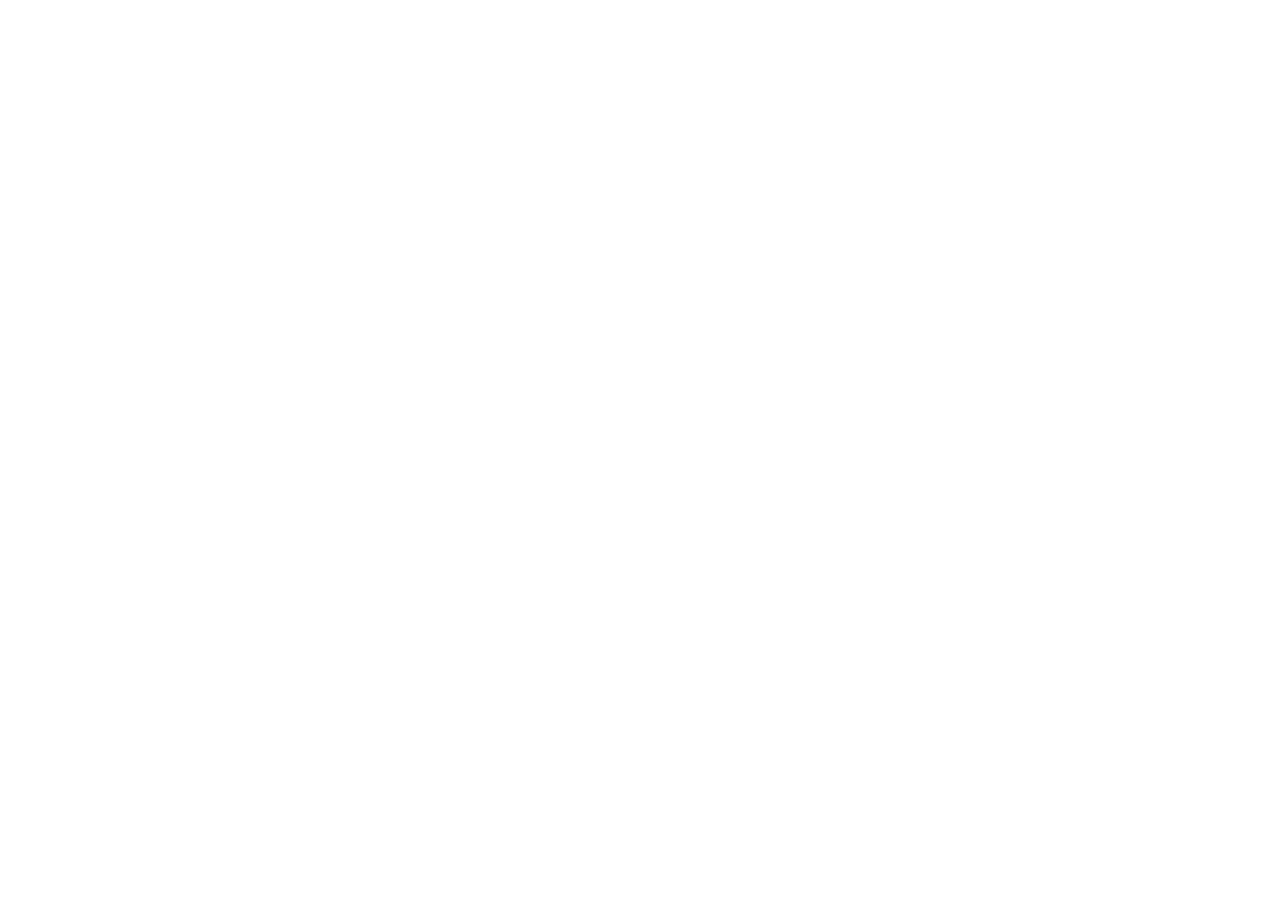
==== index.html @ 90bb43bd "新增功能" ====
<!DOCTYPE html>
<html lang="en">

<head>
    <meta charset="UTF-8">
    <meta http-equiv="X-UA-Compatible" content="IE=edge">
    <meta name="viewport" content="width=device-width, initial-scale=1.0">
    <title>Document</title>
</head>

<body>

</body>
<script>
    //♠♥♦♣
    let card_group = ['♠A', '♠2', '♠3', '♠4', '♠5', '♠6', '♠7', '♠8', '♠9', '♠10', '♠J', '♠Q', '♠K', '♥A', '♥2', '♥3', '♥4', '♥5', '♥6', '♥7', '♥8', '♥9', '♥10', '♥J', '♥Q', '♥K', '♦A', '♦2', '♦3', '♦4', '♦5', '♦6', '♦7', '♦8', '♦9', '♦10', '♦J', '♦Q', '♦K', '♣A', '♣2', '♣3', '♣4', '♣5', '♣6', '♣7', '♣8', '♣9', '♣10', '♣J', '♣Q', '♣K']
    let card_value = {
        '♠A': 144,
        '♠2': 24,
        '♠3': 34,
        '♠4': 44,
        '♠5': 54,
        '♠6': 64,
        '♠7': 74,
        '♠8': 84,
        '♠9': 94,
        '♠10': 104,
        '♠J': 114,
        '♠Q': 124,
        '♠K': 134,
        '♥A': 143,
        '♥2': 23,
        '♥3': 33,
        '♥4': 43,
        '♥5': 53,
        '♥6': 63,
        '♥7': 73,
        '♥8': 83,
        '♥9': 93,
        '♥10': 103,
        '♥J': 113,
        '♥Q': 123,
        '♥K': 133,
        '♦A': 142,
        '♦2': 22,
        '♦3': 32,
        '♦4': 42,
        '♦5': 52,
        '♦6': 62,
        '♦7': 72,
        '♦8': 82,
        '♦9': 92,
        '♦10': 102,
        '♦J': 112,
        '♦Q': 122,
        '♦K': 132,
        '♣A': 141,
        '♣2': 21,
        '♣3': 31,
        '♣4': 41,
        '♣5': 51,
        '♣6': 61,
        '♣7': 71,
        '♣8': 81,
        '♣9': 91,
        '♣10': 101,
        '♣J': 111,
        '♣Q': 121,
        '♣K': 131,
    }
    let card = ['0', '0', '2', '3', '4', '5', '6', '7', '8', '9', '10', 'J', 'Q', 'K', 'A']
        // let a = [random1(), random1(), random1()]
        // console.log(a);
    let test = get_vlaue(['♠2', '♠3', '♠4'])
    console.log(['♠A', '♠2', '♠3']);
    console.log(test);
    //随机发牌函数,调用一次返回一张牌
    function random1() {
        //生成牌组的下标
        let index = Math.floor(Math.random() * card_group.length);
        //到牌组取牌
        let temp = card_group[index];
        //取完牌之后从牌组中删除这张牌,避免重复
        card_group.splice(index, 1)
        return temp
    }


    //获取牌对应的值方法
    function get_vlaue(arr) {
        //循环三张牌,分别从值数组中取到对应的值
        let temp = [card_value[arr[0]], card_value[arr[1]], card_value[arr[2]]]
        return temp
    }
    //判断是否为对子方法
    function judge_Pair(arr) {
        //temp中将要存入三张牌的值
        let temp = [];
        //循环牌组,将牌组转化为可识别的牌大小的值
        for (let i = 0; i < arr.length; i++) {
            temp.push(parseInt(arr[i] / 10))
        }


        //比较每张牌是否相等,相等的话返回相等的牌和剩下的牌的值,不相等的话返回false表示不是对子
        let temp2 = temp[0] == temp[1] ? card[temp[1]] + ',' + arr[2] : temp[0] == temp[2] ? card[temp[0]] + ',' + arr[1] : temp[1] == temp[2] ? card[temp[1]] + ',' + arr[0] : false
        let result = [];

        //返回的值是字符串,处理为数组,flase的话直接返回
        if (temp2) {
            return temp2.split(',')
        } else return temp2
    }

    judge_Connection(test);


    //判断是否为顺子和顺金方法
    function judge_Connection(arr) {
        let value = []
        let value2 = [];
        //循环牌组,将牌组转化为可识别的牌花色的值
        for (let i = 0; i < arr.length; i++) {
            value.push(parseInt(arr[i] % 10))
        }


        //循环牌组,将牌组转化为可识别的牌大小的值
        for (let i = 0; i < arr.length; i++) {
            value2.push(parseInt(arr[i] / 10))
        }

        //判断三张牌的花色是否相同
        let a = value[0] == value[1] && value[1] == value[2] ? true : false;
        //判断是不是顺金
        if (a) {
            let min = Math.min(value2[0], value2[1], value2[2])
            let max = Math.max(value2[0], value2[1], value2[2]);
            //判断是不是顺金
            if (min + 2 == max) {
                let result = []
                let max_index = value2.indexOf(max);
                result.push(arr[max_index])

            }
        } else return false


    }
</script>

</html>
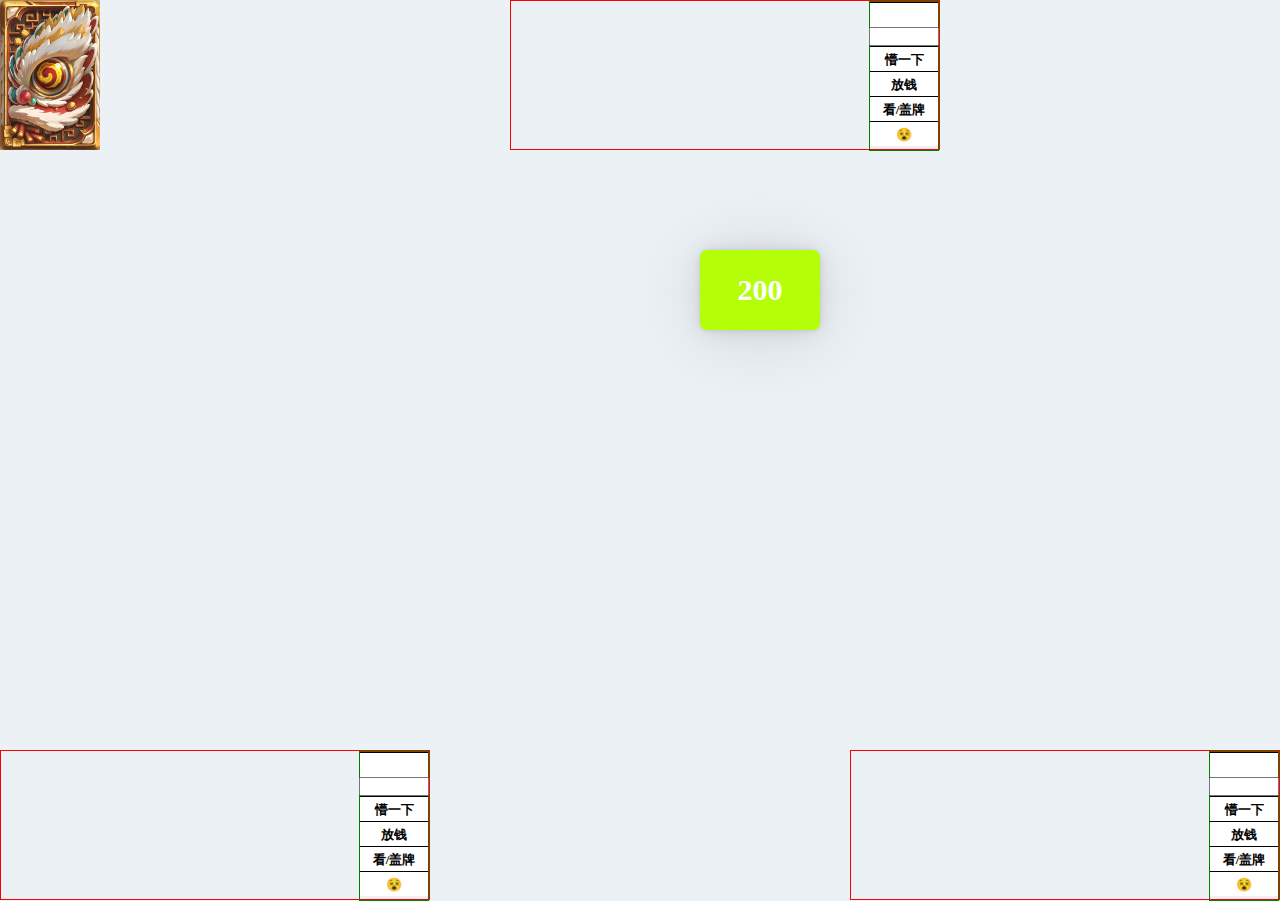
==== commit c2a318aa: "页面处理" ====
--- a/index.html
+++ b/index.html
@@ -1,152 +1,91 @@
 <!DOCTYPE html>
 <html lang="en">
+
 
 <head>
     <meta charset="UTF-8">
     <meta http-equiv="X-UA-Compatible" content="IE=edge">
     <meta name="viewport" content="width=device-width, initial-scale=1.0">
     <title>Document</title>
+    <link rel="stylesheet" href="./index.css">
+
 </head>
 
 <body>
+    <div class="desk">
+        <div class="Prize_pool">
+            <span>200</span>
+        </div>
+        <div class="card_box" id="card_group1">
+            <img src="./img/back.jpg" alt="">
+        </div>
+        <div class="card_box" id="card_group2">
+            <img src="./img/back.jpg" alt="">
+        </div>
+        <div class="card_box" id="card_group3">
+            <img src="./img/back.jpg" alt="">
+        </div>
+        <div class="card_box" id="card_group4">
+            <img src="./img/back.jpg" alt="">
+        </div>
+        <div class="card_box" id="card_group5">
+            <img src="./img/back.jpg" alt="">
+        </div>
+        <div class="card_box" id="card_group6">
+            <img src="./img/back.jpg" alt="">
+        </div>
+        <div class="card_box" id="card_group7">
+            <img src="./img/back.jpg" alt="">
+        </div>
+        <div class="card_box" id="card_group8">
+            <img src="./img/back.jpg" alt="">
+        </div>
+        <div class="card_box" id="card_group9">
+            <img src="./img/back.jpg" alt="">
+        </div>
+        <div class="card_box" id="card_group10">
+            <img src="./img/back.jpg" alt="">
+        </div>
+        <div class="contorler" style="float: right;">
+            <button class="start">开始</button>
+            <button onclick="location.reload()">洗牌</button>
+        </div>
+        <div class="gamer gamer1">
+            <div class="oprete">
+                <div class="b1"></div>
+                <input type="text" name="" id="" style="width: 70px;display: block;margin-top: -4px;margin-left: -1px;">
+                <div class="b1">懵一下</div>
+                <div class="b1">放钱</div>
+                <div class="b1" id="seeCard1">看/盖牌</div>
+                <div class="b1" id="abandon1">😵</div>
+            </div>
+        </div>
+        <div class="gamer gamer2">
+            <div class="oprete">
+                <div class="b1"></div>
+                <input type="text" name="" id="" style="width: 70px;display: block;margin-top: -4px;margin-left: -1px;">
+                <div class="b1">懵一下</div>
+                <div class="b1">放钱</div>
+                <div class="b1" id="seeCard2">看/盖牌</div>
+                <div class="b1" id="abandon2">😵</div>
+            </div>
+        </div>
+        <div class="gamer gamer3">
+            <div class="oprete">
+                <div class="b1"></div>
+                <input type="text" name="" id="" style="width: 70px;display: block;margin-top: -4px;margin-left: -1px;">
+                <div class="b1">懵一下</div>
+                <div class="b1">放钱</div>
+                <div class="b1">看/盖牌</div>
+                <div class="b1">😵</div>
+            </div>
+        </div>
 
 </body>
-<script>
-    //♠♥♦♣
-    let card_group = ['♠A', '♠2', '♠3', '♠4', '♠5', '♠6', '♠7', '♠8', '♠9', '♠10', '♠J', '♠Q', '♠K', '♥A', '♥2', '♥3', '♥4', '♥5', '♥6', '♥7', '♥8', '♥9', '♥10', '♥J', '♥Q', '♥K', '♦A', '♦2', '♦3', '♦4', '♦5', '♦6', '♦7', '♦8', '♦9', '♦10', '♦J', '♦Q', '♦K', '♣A', '♣2', '♣3', '♣4', '♣5', '♣6', '♣7', '♣8', '♣9', '♣10', '♣J', '♣Q', '♣K']
-    let card_value = {
-        '♠A': 144,
-        '♠2': 24,
-        '♠3': 34,
-        '♠4': 44,
-        '♠5': 54,
-        '♠6': 64,
-        '♠7': 74,
-        '♠8': 84,
-        '♠9': 94,
-        '♠10': 104,
-        '♠J': 114,
-        '♠Q': 124,
-        '♠K': 134,
-        '♥A': 143,
-        '♥2': 23,
-        '♥3': 33,
-        '♥4': 43,
-        '♥5': 53,
-        '♥6': 63,
-        '♥7': 73,
-        '♥8': 83,
-        '♥9': 93,
-        '♥10': 103,
-        '♥J': 113,
-        '♥Q': 123,
-        '♥K': 133,
-        '♦A': 142,
-        '♦2': 22,
-        '♦3': 32,
-        '♦4': 42,
-        '♦5': 52,
-        '♦6': 62,
-        '♦7': 72,
-        '♦8': 82,
-        '♦9': 92,
-        '♦10': 102,
-        '♦J': 112,
-        '♦Q': 122,
-        '♦K': 132,
-        '♣A': 141,
-        '♣2': 21,
-        '♣3': 31,
-        '♣4': 41,
-        '♣5': 51,
-        '♣6': 61,
-        '♣7': 71,
-        '♣8': 81,
-        '♣9': 91,
-        '♣10': 101,
-        '♣J': 111,
-        '♣Q': 121,
-        '♣K': 131,
-    }
-    let card = ['0', '0', '2', '3', '4', '5', '6', '7', '8', '9', '10', 'J', 'Q', 'K', 'A']
-        // let a = [random1(), random1(), random1()]
-        // console.log(a);
-    let test = get_vlaue(['♠2', '♠3', '♠4'])
-    console.log(['♠A', '♠2', '♠3']);
-    console.log(test);
-    //随机发牌函数,调用一次返回一张牌
-    function random1() {
-        //生成牌组的下标
-        let index = Math.floor(Math.random() * card_group.length);
-        //到牌组取牌
-        let temp = card_group[index];
-        //取完牌之后从牌组中删除这张牌,避免重复
-        card_group.splice(index, 1)
-        return temp
-    }
-
-
-    //获取牌对应的值方法
-    function get_vlaue(arr) {
-        //循环三张牌,分别从值数组中取到对应的值
-        let temp = [card_value[arr[0]], card_value[arr[1]], card_value[arr[2]]]
-        return temp
-    }
-    //判断是否为对子方法
-    function judge_Pair(arr) {
-        //temp中将要存入三张牌的值
-        let temp = [];
-        //循环牌组,将牌组转化为可识别的牌大小的值
-        for (let i = 0; i < arr.length; i++) {
-            temp.push(parseInt(arr[i] / 10))
-        }
-
-
-        //比较每张牌是否相等,相等的话返回相等的牌和剩下的牌的值,不相等的话返回false表示不是对子
-        let temp2 = temp[0] == temp[1] ? card[temp[1]] + ',' + arr[2] : temp[0] == temp[2] ? card[temp[0]] + ',' + arr[1] : temp[1] == temp[2] ? card[temp[1]] + ',' + arr[0] : false
-        let result = [];
-
-        //返回的值是字符串,处理为数组,flase的话直接返回
-        if (temp2) {
-            return temp2.split(',')
-        } else return temp2
-    }
-
-    judge_Connection(test);
-
-
-    //判断是否为顺子和顺金方法
-    function judge_Connection(arr) {
-        let value = []
-        let value2 = [];
-        //循环牌组,将牌组转化为可识别的牌花色的值
-        for (let i = 0; i < arr.length; i++) {
-            value.push(parseInt(arr[i] % 10))
-        }
-
-
-        //循环牌组,将牌组转化为可识别的牌大小的值
-        for (let i = 0; i < arr.length; i++) {
-            value2.push(parseInt(arr[i] / 10))
-        }
-
-        //判断三张牌的花色是否相同
-        let a = value[0] == value[1] && value[1] == value[2] ? true : false;
-        //判断是不是顺金
-        if (a) {
-            let min = Math.min(value2[0], value2[1], value2[2])
-            let max = Math.max(value2[0], value2[1], value2[2]);
-            //判断是不是顺金
-            if (min + 2 == max) {
-                let result = []
-                let max_index = value2.indexOf(max);
-                result.push(arr[max_index])
-
-            }
-        } else return false
-
-
-    }
-</script>
+<script src="./js/index.js"></script>
+<script src="./js/anime.min.js"></script>
+<script src="./js/action.js"></script>
+<script src="./js/handle.js"></script>
+<script src="./js/vue.js"></script>
 
 </html>--- a/index.css
+++ b/index.css
@@ -0,0 +1,98 @@
+* {
+    margin: 0;
+    padding: 0;
+    box-sizing: border-box;
+}
+
+body {
+    background-color: #ecf1f6;
+}
+
+.desk {
+    width: 1519px;
+    height: 696px;
+}
+
+.card_box {
+    position: absolute;
+    top: 0;
+    left: 0;
+    width: 100px;
+    height: 150px;
+}
+
+.card_box img {
+    width: 100%;
+    height: 100%;
+}
+
+.gamer {
+    width: 430px;
+    height: 150px;
+    border: 1px solid red;
+}
+
+.gamer1 {
+    position: absolute;
+    bottom: 0;
+    left: 0;
+}
+
+.gamer2 {
+    position: absolute;
+    bottom: 0;
+    right: 0;
+}
+
+.gamer3 {
+    position: absolute;
+    top: 0;
+    left: 510px;
+}
+
+.oprete {
+    float: right;
+    width: 70px;
+    height: 150px;
+    border: 1px solid green;
+}
+
+.oprete button {
+    width: 100%;
+    outline: none;
+}
+
+.b1 {
+    display: inline-block;
+    width: 100%;
+    height: 25px;
+    text-align: center;
+    line-height: 25px;
+    font-size: 13px;
+    font-weight: bold;
+    color: black;
+    border-top: 1px solid black;
+    background-color: white;
+    cursor: pointer;
+}
+
+.Prize_pool {
+    position: absolute;
+    top: 250px;
+    left: 700px;
+    width: 120px;
+    height: 80px;
+    color: white;
+    font-size: 30px;
+    text-align: center;
+    line-height: 80px;
+    font-weight: 700;
+    background-color: #00ff44;
+    border-radius: 7px;
+    box-shadow: 0px 0.2px 3.6px rgba(0, 0, 0, 0.042), 0px 0.6px 10px rgba(0, 0, 0, 0.06), 0px 1.5px 24.1px rgba(0, 0, 0, 0.078), 0px 5px 80px rgba(0, 0, 0, 0.12);
+}
+
+
+/* .card_box img {
+    width: 100px;
+} */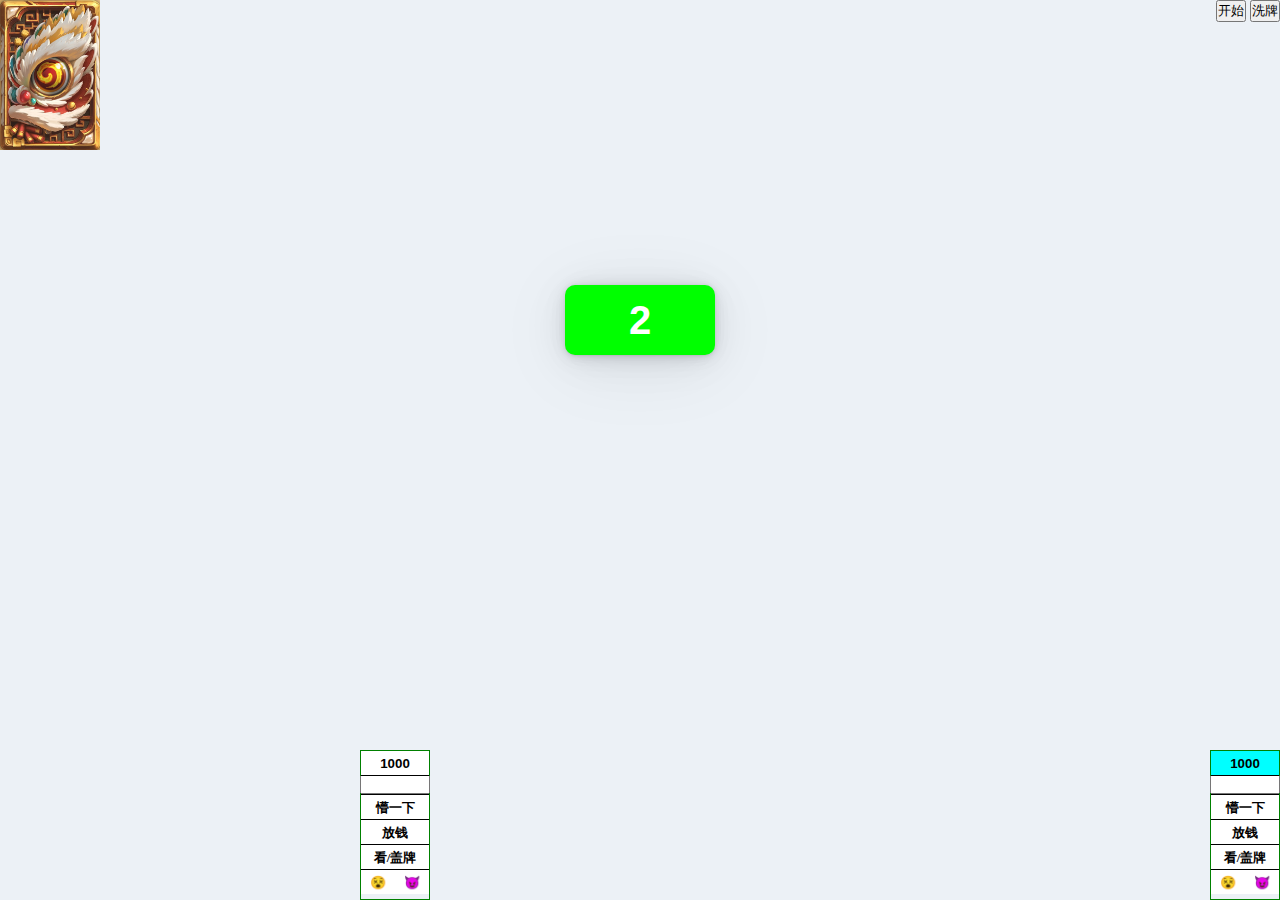
==== commit e6faab6b: "完成" ====
--- a/index.html
+++ b/index.html
@@ -7,15 +7,14 @@
     <meta http-equiv="X-UA-Compatible" content="IE=edge">
     <meta name="viewport" content="width=device-width, initial-scale=1.0">
     <title>Document</title>
-    <link rel="stylesheet" href="./index.css">
+    <link rel="stylesheet" href="./css/index.css">
+    <link rel="stylesheet" href="./css/style.css">
 
 </head>
 
 <body>
     <div class="desk">
-        <div class="Prize_pool">
-            <span>200</span>
-        </div>
+        <input type="text" disabled value="2" class="desk_screen">
         <div class="card_box" id="card_group1">
             <img src="./img/back.jpg" alt="">
         </div>
@@ -46,46 +45,237 @@
         <div class="card_box" id="card_group10">
             <img src="./img/back.jpg" alt="">
         </div>
-        <div class="contorler" style="float: right;">
+        <div class="contorler" style="position: absolute;top: 0;right: 0;">
             <button class="start">开始</button>
             <button onclick="location.reload()">洗牌</button>
         </div>
         <div class="gamer gamer1">
             <div class="oprete">
-                <div class="b1"></div>
-                <input type="text" name="" id="" style="width: 70px;display: block;margin-top: -4px;margin-left: -1px;">
-                <div class="b1">懵一下</div>
-                <div class="b1">放钱</div>
+                <input type="text" class="oprate_screen" id="oprate_screen" value="0" readonly="readonly">
+                <input type="text" name="" id="inp1" style="width: 70px;display: block;margin-top: -4px;margin-left: -1px;">
+                <div class="b1" onclick="guess(true)">懵一下</div>
+                <div class="b1" onclick="putMoney(true)">放钱</div>
                 <div class="b1" id="seeCard1">看/盖牌</div>
-                <div class="b1" id="abandon1">😵</div>
+                <div class="b1" id="abandon1" style="width: 50% ;float: left;">😵</div>
+                <div class="b1" style="width: 50%; float: left;" id="open1">😈</div>
             </div>
         </div>
         <div class="gamer gamer2">
             <div class="oprete">
-                <div class="b1"></div>
-                <input type="text" name="" id="" style="width: 70px;display: block;margin-top: -4px;margin-left: -1px;">
-                <div class="b1">懵一下</div>
-                <div class="b1">放钱</div>
+                <input type="text" class="oprate_screen" id="oprate_screen2" value="0" readonly="readonly">
+                <input type="text" name="" id="inp2" style="width: 70px;display: block;margin-top: -4px;margin-left: -1px;">
+                <div class="b1" onclick="guess2(false)">懵一下</div>
+                <div class="b1" onclick="putMoney2(false)">放钱</div>
                 <div class="b1" id="seeCard2">看/盖牌</div>
-                <div class="b1" id="abandon2">😵</div>
+                <div class="b1" id="abandon2" style="width: 50% ;float: left;">😵</div>
+                <div class="b1" style="width: 50%; float: left;" id="open1">😈</div>
             </div>
         </div>
         <div class="gamer gamer3">
             <div class="oprete">
                 <div class="b1"></div>
-                <input type="text" name="" id="" style="width: 70px;display: block;margin-top: -4px;margin-left: -1px;">
+                <input type="text" name="" id="inp3" style="width: 70px;display: block;margin-top: -4px;margin-left: -1px;">
                 <div class="b1">懵一下</div>
                 <div class="b1">放钱</div>
                 <div class="b1">看/盖牌</div>
                 <div class="b1">😵</div>
             </div>
         </div>
+    </div>
+    <div class="socket">
+        <div class="gel center-gel">
+            <div class="hex-brick h1"></div>
+            <div class="hex-brick h2"></div>
+            <div class="hex-brick h3"></div>
+        </div>
+        <div class="gel c1 r1">
+            <div class="hex-brick h1"></div>
+            <div class="hex-brick h2"></div>
+            <div class="hex-brick h3"></div>
+        </div>
+        <div class="gel c2 r1">
+            <div class="hex-brick h1"></div>
+            <div class="hex-brick h2"></div>
+            <div class="hex-brick h3"></div>
+        </div>
+        <div class="gel c3 r1">
+            <div class="hex-brick h1"></div>
+            <div class="hex-brick h2"></div>
+            <div class="hex-brick h3"></div>
+        </div>
+        <div class="gel c4 r1">
+            <div class="hex-brick h1"></div>
+            <div class="hex-brick h2"></div>
+            <div class="hex-brick h3"></div>
+        </div>
+        <div class="gel c5 r1">
+            <div class="hex-brick h1"></div>
+            <div class="hex-brick h2"></div>
+            <div class="hex-brick h3"></div>
+        </div>
+        <div class="gel c6 r1">
+            <div class="hex-brick h1"></div>
+            <div class="hex-brick h2"></div>
+            <div class="hex-brick h3"></div>
+        </div>
+
+        <div class="gel c7 r2">
+            <div class="hex-brick h1"></div>
+            <div class="hex-brick h2"></div>
+            <div class="hex-brick h3"></div>
+        </div>
+
+        <div class="gel c8 r2">
+            <div class="hex-brick h1"></div>
+            <div class="hex-brick h2"></div>
+            <div class="hex-brick h3"></div>
+        </div>
+        <div class="gel c9 r2">
+            <div class="hex-brick h1"></div>
+            <div class="hex-brick h2"></div>
+            <div class="hex-brick h3"></div>
+        </div>
+        <div class="gel c10 r2">
+            <div class="hex-brick h1"></div>
+            <div class="hex-brick h2"></div>
+            <div class="hex-brick h3"></div>
+        </div>
+        <div class="gel c11 r2">
+            <div class="hex-brick h1"></div>
+            <div class="hex-brick h2"></div>
+            <div class="hex-brick h3"></div>
+        </div>
+        <div class="gel c12 r2">
+            <div class="hex-brick h1"></div>
+            <div class="hex-brick h2"></div>
+            <div class="hex-brick h3"></div>
+        </div>
+        <div class="gel c13 r2">
+            <div class="hex-brick h1"></div>
+            <div class="hex-brick h2"></div>
+            <div class="hex-brick h3"></div>
+        </div>
+        <div class="gel c14 r2">
+            <div class="hex-brick h1"></div>
+            <div class="hex-brick h2"></div>
+            <div class="hex-brick h3"></div>
+        </div>
+        <div class="gel c15 r2">
+            <div class="hex-brick h1"></div>
+            <div class="hex-brick h2"></div>
+            <div class="hex-brick h3"></div>
+        </div>
+        <div class="gel c16 r2">
+            <div class="hex-brick h1"></div>
+            <div class="hex-brick h2"></div>
+            <div class="hex-brick h3"></div>
+        </div>
+        <div class="gel c17 r2">
+            <div class="hex-brick h1"></div>
+            <div class="hex-brick h2"></div>
+            <div class="hex-brick h3"></div>
+        </div>
+        <div class="gel c18 r2">
+            <div class="hex-brick h1"></div>
+            <div class="hex-brick h2"></div>
+            <div class="hex-brick h3"></div>
+        </div>
+        <div class="gel c19 r3">
+            <div class="hex-brick h1"></div>
+            <div class="hex-brick h2"></div>
+            <div class="hex-brick h3"></div>
+        </div>
+        <div class="gel c20 r3">
+            <div class="hex-brick h1"></div>
+            <div class="hex-brick h2"></div>
+            <div class="hex-brick h3"></div>
+        </div>
+        <div class="gel c21 r3">
+            <div class="hex-brick h1"></div>
+            <div class="hex-brick h2"></div>
+            <div class="hex-brick h3"></div>
+        </div>
+        <div class="gel c22 r3">
+            <div class="hex-brick h1"></div>
+            <div class="hex-brick h2"></div>
+            <div class="hex-brick h3"></div>
+        </div>
+        <div class="gel c23 r3">
+            <div class="hex-brick h1"></div>
+            <div class="hex-brick h2"></div>
+            <div class="hex-brick h3"></div>
+        </div>
+        <div class="gel c24 r3">
+            <div class="hex-brick h1"></div>
+            <div class="hex-brick h2"></div>
+            <div class="hex-brick h3"></div>
+        </div>
+        <div class="gel c25 r3">
+            <div class="hex-brick h1"></div>
+            <div class="hex-brick h2"></div>
+            <div class="hex-brick h3"></div>
+        </div>
+        <div class="gel c26 r3">
+            <div class="hex-brick h1"></div>
+            <div class="hex-brick h2"></div>
+            <div class="hex-brick h3"></div>
+        </div>
+        <div class="gel c28 r3">
+            <div class="hex-brick h1"></div>
+            <div class="hex-brick h2"></div>
+            <div class="hex-brick h3"></div>
+        </div>
+        <div class="gel c29 r3">
+            <div class="hex-brick h1"></div>
+            <div class="hex-brick h2"></div>
+            <div class="hex-brick h3"></div>
+        </div>
+        <div class="gel c30 r3">
+            <div class="hex-brick h1"></div>
+            <div class="hex-brick h2"></div>
+            <div class="hex-brick h3"></div>
+        </div>
+        <div class="gel c31 r3">
+            <div class="hex-brick h1"></div>
+            <div class="hex-brick h2"></div>
+            <div class="hex-brick h3"></div>
+        </div>
+        <div class="gel c32 r3">
+            <div class="hex-brick h1"></div>
+            <div class="hex-brick h2"></div>
+            <div class="hex-brick h3"></div>
+        </div>
+        <div class="gel c33 r3">
+            <div class="hex-brick h1"></div>
+            <div class="hex-brick h2"></div>
+            <div class="hex-brick h3"></div>
+        </div>
+        <div class="gel c34 r3">
+            <div class="hex-brick h1"></div>
+            <div class="hex-brick h2"></div>
+            <div class="hex-brick h3"></div>
+        </div>
+        <div class="gel c35 r3">
+            <div class="hex-brick h1"></div>
+            <div class="hex-brick h2"></div>
+            <div class="hex-brick h3"></div>
+        </div>
+        <div class="gel c36 r3">
+            <div class="hex-brick h1"></div>
+            <div class="hex-brick h2"></div>
+            <div class="hex-brick h3"></div>
+        </div>
+        <div class="gel c37 r3">
+            <div class="hex-brick h1"></div>
+            <div class="hex-brick h2"></div>
+            <div class="hex-brick h3"></div>
+        </div>
 
 </body>
 <script src="./js/index.js"></script>
 <script src="./js/anime.min.js"></script>
 <script src="./js/action.js"></script>
 <script src="./js/handle.js"></script>
-<script src="./js/vue.js"></script>
+
 
 </html>--- a/css/index.css
+++ b/css/index.css
@@ -0,0 +1,107 @@
+* {
+    margin: 0;
+    padding: 0;
+    box-sizing: border-box;
+}
+
+body {
+    background-color: #ecf1f6;
+}
+
+.desk {
+    width: 0px;
+    height: 0px;
+}
+
+.card_box {
+    position: absolute;
+    top: 0;
+    left: 0;
+    width: 100px;
+    height: 150px;
+}
+
+.card_box img {
+    width: 100%;
+    height: 100%;
+}
+
+.gamer {
+    width: 430px;
+    height: 150px;
+}
+
+.gamer1 {
+    position: absolute;
+    bottom: 0;
+    left: 0;
+}
+
+.gamer2 {
+    position: absolute;
+    bottom: 0;
+    right: 0;
+}
+
+.gamer3 {
+    display: none;
+    position: absolute;
+    top: 0;
+    left: 510px;
+}
+
+.oprete {
+    float: right;
+    width: 70px;
+    height: 150px;
+    border: 1px solid green;
+}
+
+.oprete button {
+    width: 100%;
+    outline: none;
+}
+
+.b1 {
+    display: inline-block;
+    width: 100%;
+    height: 25px;
+    text-align: center;
+    line-height: 25px;
+    font-size: 13px;
+    font-weight: bold;
+    color: black;
+    border-top: 1px solid black;
+    background-color: white;
+    cursor: pointer;
+}
+
+.desk_screen {
+    display: block;
+    position: absolute;
+    margin-left: 50%;
+    margin-top: 25%;
+    transform: translate(-50%, -50%);
+    width: 150px;
+    height: 70px;
+    text-align: center;
+    background-color: #00ff00;
+    color: white;
+    font-size: 40px;
+    font-weight: 700;
+    border: none;
+    border-radius: 10px;
+    box-shadow: 0px 0.2px 1.2px rgba(0, 0, 0, 0.015), 0px 0.3px 2.7px rgba(0, 0, 0, 0.022), 0px 0.6px 4.6px rgba(0, 0, 0, 0.027), 0px 0.9px 6.9px rgba(0, 0, 0, 0.031), 0px 1.3px 10px rgba(0, 0, 0, 0.035), 0px 1.8px 14.2px rgba(0, 0, 0, 0.039), 0px 2.5px 20.1px rgba(0, 0, 0, 0.043), 0px 3.7px 29.2px rgba(0, 0, 0, 0.048), 0px 5.6px 45px rgba(0, 0, 0, 0.055), 0px 10px 80px rgba(0, 0, 0, 0.07);
+}
+
+.oprate_screen {
+    width: 100%;
+    border: none;
+    border-bottom: 1px solid black;
+    height: 25px;
+    text-align: center;
+    font-weight: 700;
+    outline: none;
+    cursor: pointer;
+    margin-bottom: 3px;
+}--- a/css/style.css
+++ b/css/style.css
@@ -0,0 +1,370 @@
+
+
+.socket{
+	width: 200px;
+	height: 200px;
+	position: absolute;
+	left: 50%;
+	margin-left: -100px;
+	top: 50%;
+	margin-top: -100px;
+}
+
+.hex-brick{
+  background-color: #150374;
+  width: 30px;
+  height: 17px;
+  position: absolute;
+  top: 5px;
+animation-name: fade;
+	animation-duration: 2s;
+	animation-iteration-count: infinite;
+	-webkit-animation-name: fade;
+	-webkit-animation-duration: 2s;
+	-webkit-animation-iteration-count: infinite;
+}
+
+.h2{
+	transform: rotate(60deg);
+	-webkit-transform: rotate(60deg);
+}
+
+.h3{
+	transform: rotate(-60deg);
+	-webkit-transform: rotate(-60deg);
+}
+
+.gel{
+	height: 30px;
+	width: 30px;	
+	transition: all .3s;
+	-webkit-transition: all .3s;
+	position: absolute;
+top: 50%;
+left: 50%;
+}
+
+.center-gel{
+	margin-left: -15px;
+	margin-top: -15px;
+	
+	animation-name: pulse;
+	animation-duration: 2s;
+	animation-iteration-count: infinite;
+	-webkit-animation-name: pulse;
+	-webkit-animation-duration: 2s;
+	-webkit-animation-iteration-count: infinite;
+}
+
+.c1{
+	margin-left: -47px;
+	margin-top: -15px;
+}
+
+.c2{
+	margin-left: -31px;
+	margin-top: -43px;
+}
+
+.c3{
+	margin-left: 1px;
+	margin-top: -43px;
+}
+
+.c4{
+	margin-left: 17px;
+	margin-top: -15px;
+}
+.c5{
+	margin-left: -31px;
+	margin-top: 13px;
+}
+
+.c6{
+	margin-left: 1px;
+	margin-top: 13px;
+}
+
+.c7{
+	margin-left: -63px;
+	margin-top: -43px;
+}
+
+.c8{
+	margin-left: 33px;
+	margin-top: -43px;
+}
+
+.c9{
+	margin-left: -15px;
+	margin-top: 41px;
+}
+
+.c10{
+	margin-left: -63px;
+	margin-top: 13px;
+}
+
+.c11{
+	margin-left: 33px;
+	margin-top: 13px;
+}
+
+.c12{
+	margin-left: -15px;
+	margin-top: -71px;
+}
+
+.c13{
+	margin-left: -47px;
+	margin-top: -71px;
+}
+
+.c14{
+	margin-left: 17px;
+	margin-top: -71px;
+}
+
+.c15{
+	margin-left: -47px;
+	margin-top: 41px;
+}
+
+.c16{
+	margin-left: 17px;
+	margin-top: 41px;
+}
+
+.c17{
+	margin-left: -79px;
+	margin-top: -15px;
+}
+
+.c18{
+	margin-left: 49px;
+	margin-top: -15px;
+}
+
+.c19{
+	margin-left: -63px;
+	margin-top: -99px;
+}
+
+.c20{
+	margin-left: 33px;
+	margin-top: -99px;
+}
+
+.c21{
+	margin-left: 1px;
+	margin-top: -99px;
+}
+
+.c22{
+	margin-left: -31px;
+	margin-top: -99px;
+}
+
+.c23{
+	margin-left: -63px;
+	margin-top: 69px;
+}
+
+.c24{
+	margin-left: 33px;
+	margin-top: 69px;
+}
+
+.c25{
+	margin-left: 1px;
+	margin-top: 69px;
+}
+
+.c26{
+	margin-left: -31px;
+	margin-top: 69px;
+}
+
+.c27{
+	margin-left: -79px;
+	margin-top: -15px;
+}
+
+.c28{
+	margin-left: -95px;
+	margin-top: -43px;
+}
+
+.c29{
+	margin-left: -95px;
+	margin-top: 13px;
+}
+
+.c30{
+	margin-left: 49px;
+	margin-top: 41px;
+}
+
+.c31{
+	margin-left: -79px;
+	margin-top: -71px;
+}
+
+.c32{
+	margin-left: -111px;
+	margin-top: -15px;
+}
+
+.c33{
+	margin-left: 65px;
+	margin-top: -43px;
+}
+
+.c34{
+	margin-left: 65px;
+	margin-top: 13px;
+}
+
+.c35{
+	margin-left: -79px;
+	margin-top: 41px;
+}
+
+.c36{
+	margin-left: 49px;
+	margin-top: -71px;
+}
+
+.c37{
+	margin-left: 81px;
+	margin-top: -15px;
+}
+
+.r1{
+	animation-name: pulse;
+	animation-duration: 2s;
+	animation-iteration-count: infinite;
+	animation-delay: .2s;
+	-webkit-animation-name: pulse;
+	-webkit-animation-duration: 2s;
+	-webkit-animation-iteration-count: infinite;
+	-webkit-animation-delay: .2s;
+}
+
+.r2{
+	animation-name: pulse;
+	animation-duration: 2s;
+	animation-iteration-count: infinite;
+	animation-delay: .4s;
+	-webkit-animation-name: pulse;
+	-webkit-animation-duration: 2s;
+	-webkit-animation-iteration-count: infinite;
+	-webkit-animation-delay: .4s;
+}
+
+.r3{
+	animation-name: pulse;
+	animation-duration: 2s;
+	animation-iteration-count: infinite;
+	animation-delay: .6s;
+	-webkit-animation-name: pulse;
+	-webkit-animation-duration: 2s;
+	-webkit-animation-iteration-count: infinite;
+	-webkit-animation-delay: .6s;
+}
+
+.r1 > .hex-brick{
+	animation-name: fade;
+	animation-duration: 2s;
+	animation-iteration-count: infinite;
+	animation-delay: .2s;
+	-webkit-animation-name: fade;
+	-webkit-animation-duration: 2s;
+	-webkit-animation-iteration-count: infinite;
+	-webkit-animation-delay: .2s;
+}
+
+.r2 > .hex-brick{
+	animation-name: fade;
+	animation-duration: 2s;
+	animation-iteration-count: infinite;
+	animation-delay: .4s;
+	-webkit-animation-name: fade;
+	-webkit-animation-duration: 2s;
+	-webkit-animation-iteration-count: infinite;
+	-webkit-animation-delay: .4s;
+}
+
+.r3 > .hex-brick{
+	animation-name: fade;
+	animation-duration: 2s;
+	animation-iteration-count: infinite;
+	animation-delay: .6s;
+	-webkit-animation-name: fade;
+	-webkit-animation-duration: 2s;
+	-webkit-animation-iteration-count: infinite;
+	-webkit-animation-delay: .6s;
+}
+
+
+@keyframes pulse{
+	0%{
+		-webkit-transform: scale(1);
+		transform: scale(1);
+	}
+	
+	50%{
+		-webkit-transform: scale(0.01);
+		transform: scale(0.01);
+	}
+	
+	100%{
+		-webkit-transform: scale(1);
+		transform: scale(1);
+	}
+}
+
+@keyframes fade{
+	0%{
+		background: #000;
+	}
+	
+	50%{
+		background: #0023FF;
+	}
+	
+	100%{
+		background: #000;
+	}
+}
+
+@-webkit-keyframes pulse{
+	0%{
+		-webkit-transform: scale(1);
+		transform: scale(1);
+	}
+	
+	50%{
+		-webkit-transform: scale(0.01);
+		transform: scale(0.01);
+	}
+	
+	100%{
+		-webkit-transform: scale(1);
+		transform: scale(1);
+	}
+}
+
+@-webkit-keyframes fade{
+	0%{
+		background: #27155B;
+	}
+	
+	50%{
+		background: #27155B;
+	}
+	
+	100%{
+		background: #27155B;
+	}
+}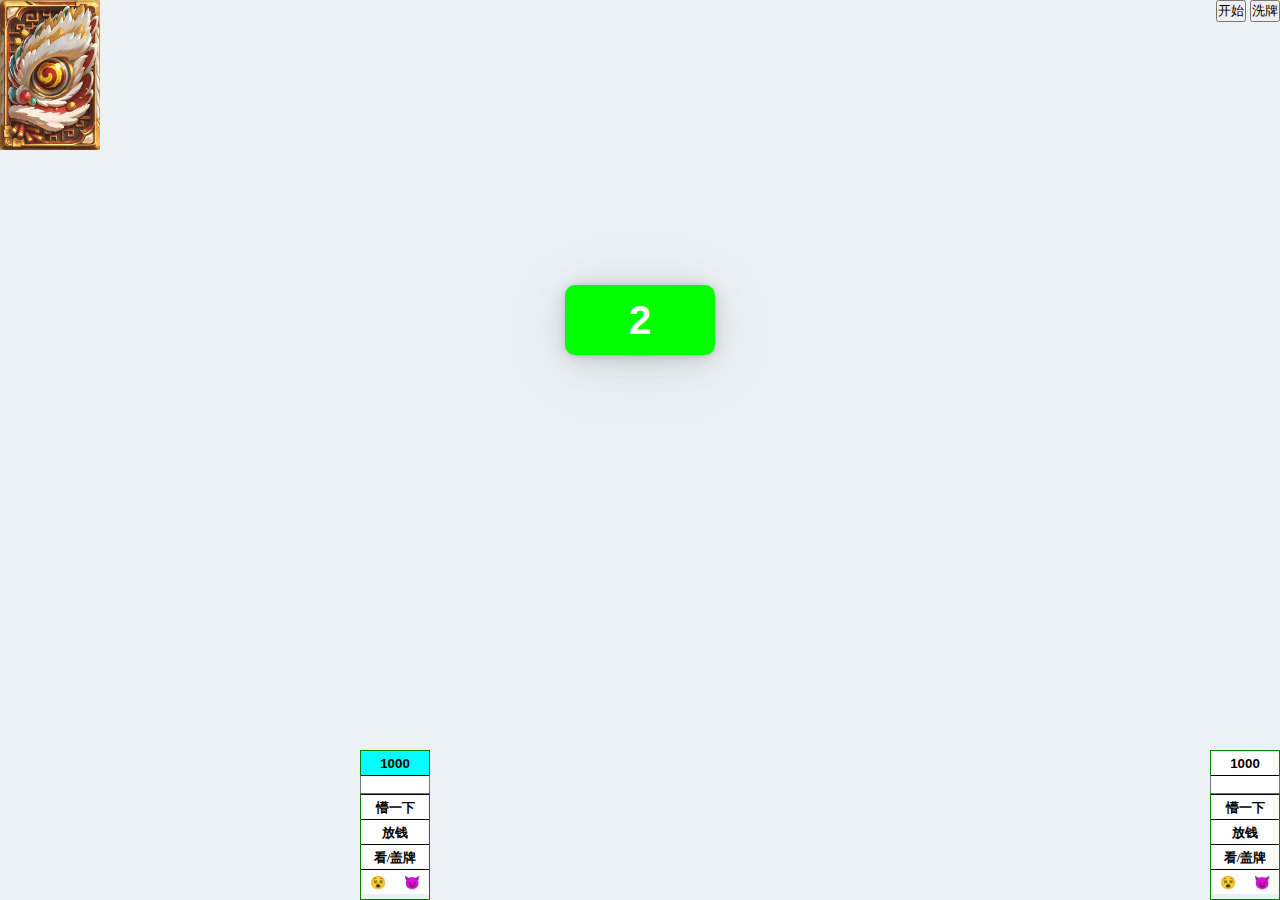
==== commit 94de381b: "修复bug" ====
--- a/index.html
+++ b/index.html
@@ -57,7 +57,7 @@
                 <div class="b1" onclick="putMoney(true)">放钱</div>
                 <div class="b1" id="seeCard1">看/盖牌</div>
                 <div class="b1" id="abandon1" style="width: 50% ;float: left;">😵</div>
-                <div class="b1" style="width: 50%; float: left;" id="open1">😈</div>
+                <div class="b1 open1" style="width: 50%; float: left;">😈</div>
             </div>
         </div>
         <div class="gamer gamer2">
@@ -68,7 +68,7 @@
                 <div class="b1" onclick="putMoney2(false)">放钱</div>
                 <div class="b1" id="seeCard2">看/盖牌</div>
                 <div class="b1" id="abandon2" style="width: 50% ;float: left;">😵</div>
-                <div class="b1" style="width: 50%; float: left;" id="open1">😈</div>
+                <div class="b1 open2" style="width: 50%; float: left;">😈</div>
             </div>
         </div>
         <div class="gamer gamer3">
